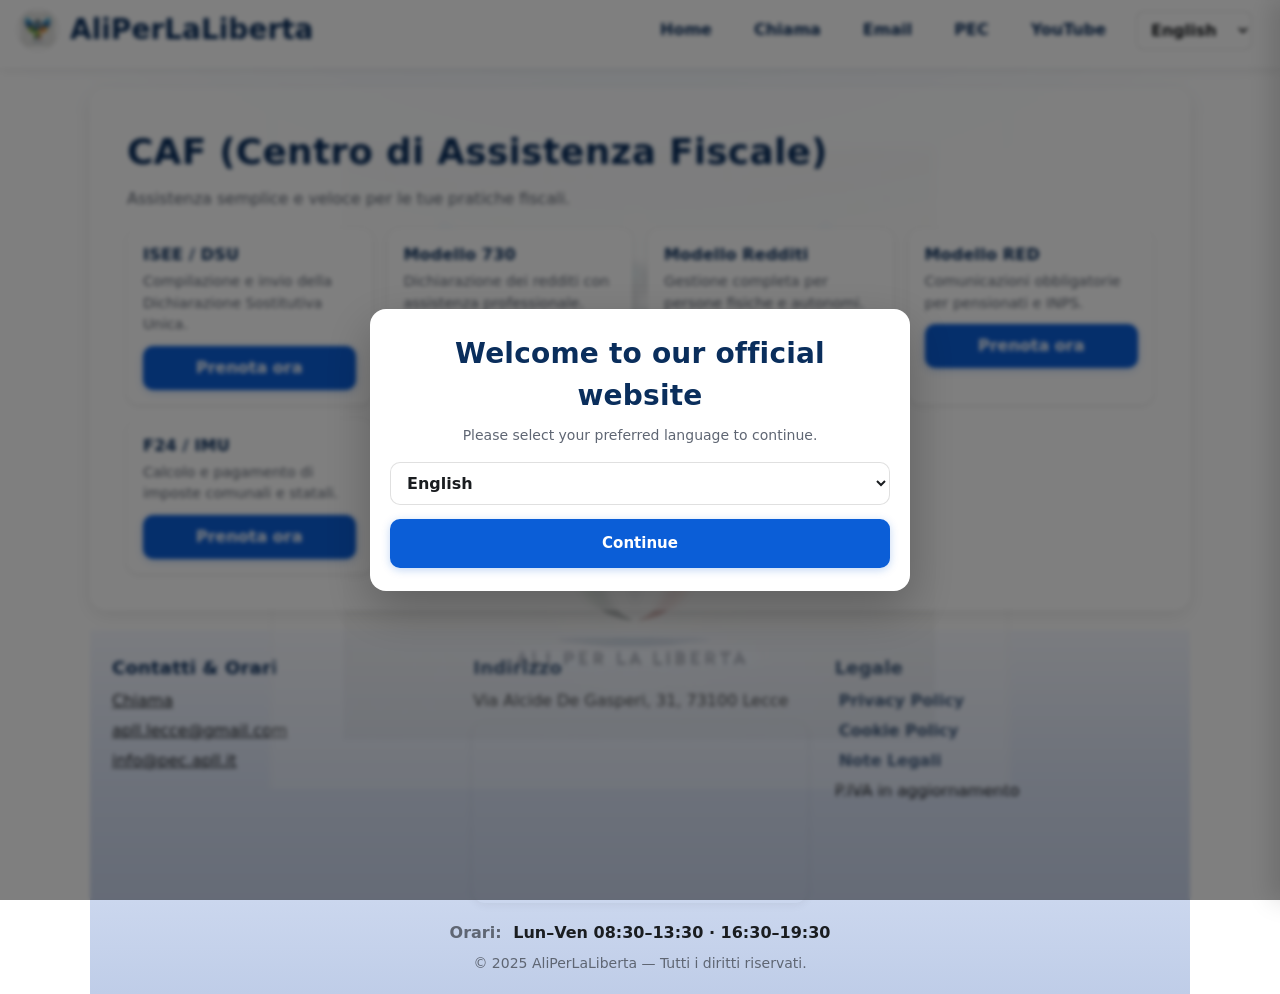
==== caf/index.html @ 2d571944 "Add files via upload" ====
<!-- index.html -->
<!DOCTYPE html>
<html lang="it">
<head>
  <meta charset="utf-8" />
  <meta name="viewport" content="width=device-width, initial-scale=1" />
  <title data-i18n="nav.brand">AliPerLaLiberta — CAF · Patronato</title>
  <meta name="description" content="AliPerLaLiberta — CAF, Patronato, Assistenza Legale, Corsi, Creazione Siti Web, Biglietti & E-Visa." />
  <link rel="preconnect" href="https://www.google.com" crossorigin>
  <link rel="preconnect" href="https://maps.googleapis.com" crossorigin>
  <link rel="preconnect" href="https://maps.gstatic.com" crossorigin>
  <!-- Styles: main.css imports base / navbar / drawer / hero / welcome (+ footer.css already imported by you) -->
  <link rel="stylesheet" href="../css/main.css" />
</head>
<body>

  <!-- First-visit Welcome Overlay (language preselect, saves on Continue) -->
  <div id="welcomeOverlay" class="welcome-overlay" hidden>
    <div class="welcome-card" role="dialog" aria-modal="true" aria-labelledby="welcomeTitle">
      <h2 id="welcomeTitle">Welcome to our official website</h2>
      <p class="welcome-note">Please select your preferred language to continue.</p>

      <label for="welcomeLang" class="sr-only">Select language</label>              
      <select id="welcomeLang" class="lang-select" aria-label="Select language"></select>

      <button id="welcomeContinue" class="btn btn-primary welcome-continue">Continue</button>
    </div>
  </div>

  <div class="page">
    <!-- Site Header / Navbar -->
    <header class="site-header" role="banner">
      <nav class="navbar" aria-label="Primary">
        <!-- Left: Logo + Brand -->
        <div class="nav-left">
          <a class="brand-logo" href="/" aria-label="AliPerLaLiberta Home">
            <img src="../logo.jpeg" alt="AliPerLaLiberta logo" decoding="async" />
          </a>
          <span class="brand-name" data-i18n="nav.brand">AliPerLaLiberta</span>
        </div>

        <!-- Center: Desktop links (with desktop language selector inside the list for alignment) -->
        <div class="nav-center">
  <ul class="nav-links" aria-label="Primary links">
    <!-- 1) Home -->
    <li>
      <a href="https://aliperlaliberta.it/" data-i18n="nav.home">
        Home
      </a>
    </li>

    <!-- 2) Call / Orari -->
     <li>
  <a
    href="#"
    data-i18n="nav.call"
    data-call-link
    data-phone="+393318358086"
  >
    Chiama
  </a>
</li>


    <!-- 3) Email -->
    <li>
      <a href="mailto:apll.lecce@gmail.com" data-i18n="nav.email">
        Email
      </a>
    </li>

    <!-- 4) PEC -->
    <li>
      <a href="mailto:info@pec.apll.it" data-i18n="nav.pec">
        PEC
      </a>
    </li>

    <!-- 5) YouTube -->
    <li>
      <a href="https://www.youtube.com/@Ramkulhari73100"
         target="_blank" rel="noopener"
         data-i18n="nav.youtube">
        YouTube
      </a>
    </li>

    <!-- Language selector same as before -->
    <li>
      <label for="langSelectDesktop" class="sr-only">Select language</label>
      <select id="langSelectDesktop" class="lang-select lang-desktop" aria-label="Select language"></select>
    </li>
  </ul>
</div>


        <!-- Right: Hamburger (hidden ≥ 992px via CSS) -->
        <div class="nav-right" style="display:flex; align-items:center; gap:10px;">
          <button class="menu-toggle" id="menuToggle"
                  aria-label="Open menu" aria-controls="mobileDrawer"
                  aria-expanded="false">
            <span class="menu-icon" aria-hidden="true"></span>
          </button>
        </div>
      </nav>
    </header>

    <!-- Mobile Drawer + Overlay -->
    <div class="overlay" id="overlay" hidden></div>
    <aside class="drawer" id="mobileDrawer" aria-hidden="true" aria-label="Menu">
      <button class="drawer-close" id="drawerClose" data-i18n-attr="aria-label:drawer.close">×</button>

      <!-- Mobile language selector -->
      <label for="langSelectMobile" class="sr-only">Select language</label>
      <select id="langSelectMobile" class="lang-select lang-mobile" aria-label="Select language"></select>

      <ul class="drawer-links">
  <!-- 1) Home -->
  <li>
    <a href="https://aliperlaliberta.it/" data-i18n="nav.home">
      Home
    </a>
  </li>

  <!-- 2) Call / Orari -->
<!-- Desktop navbar -->
<li>
  <a
    href="#"
    data-i18n="nav.call"
    data-call-link
    data-phone="+393318358086"
  >
    Chiama
  </a>
</li>


  <!-- 3) Email -->
  <li>
    <a href="mailto:apll.lecce@gmail.com" data-i18n="nav.email">
      Email
    </a>
  </li>

  <!-- 4) PEC -->
  <li>
    <a href="mailto:info@pec.apll.it" data-i18n="nav.pec">
      PEC
    </a>
  </li>

  <!-- 5) YouTube -->
  <li>
    <a href="https://www.youtube.com/@Ramkulhari73100"
       target="_blank" rel="noopener"
       data-i18n="nav.youtube">
      YouTube
    </a>
  </li>
</ul>

    </aside>

    <!-- Main Content -->
    <!-- Main CAF content -->
<!-- Main CAF Content (fully isolated) -->
<main id="cafMain" class="caf-section" role="main" data-page="caf">
  <section class="caf-hero">
    <div class="caf-hero-card">
      <h1 data-i18n="caf.title">CAF (Centro di Assistenza Fiscale)</h1>
      <p data-i18n="caf.desc">Assistenza semplice e veloce per le tue pratiche fiscali.</p>

      <div class="caf-services-grid">
        <div class="caf-service-card">
          <h3>ISEE / DSU</h3>
          <p data-i18n="caf.services.isee">Compilazione e invio della Dichiarazione Sostitutiva Unica.</p>
          <button class="btn btn-caf-primary js-reservation-btn" data-service="ISEE / DSU" data-i18n="caf.button.book">Prenota ora</button>
        </div>

        <div class="caf-service-card">
          <h3>Modello 730</h3>
          <p data-i18n="caf.services.730">Dichiarazione dei redditi con assistenza professionale.</p>
          <button class="btn btn-caf-primary js-reservation-btn" data-service="Modello 730" data-i18n="caf.button.book">Prenota ora</button>
        </div>

        <div class="caf-service-card">
          <h3>Modello Redditi</h3>
          <p data-i18n="caf.services.redditi">Gestione completa per persone fisiche e autonomi.</p>
          <button class="btn btn-caf-primary js-reservation-btn" data-service="Modello Redditi" data-i18n="caf.button.book">Prenota ora</button>
        </div>

        <div class="caf-service-card">
          <h3>Modello RED</h3>
          <p data-i18n="caf.services.red">Comunicazioni obbligatorie per pensionati e INPS.</p>
          <button class="btn btn-caf-primary js-reservation-btn" data-service="Modello RED" data-i18n="caf.button.book">Prenota ora</button>
        </div>

        <div class="caf-service-card">
          <h3>F24 / IMU</h3>
          <p data-i18n="caf.services.f24">Calcolo e pagamento di imposte comunali e statali.</p>
          <button class="btn btn-caf-primary js-reservation-btn" data-service="F24 / IMU" data-i18n="caf.button.book">Prenota ora</button>
        </div>

        <div class="caf-service-card">
          <h3>Bonus & Incentivi</h3>
          <p data-i18n="caf.services.bonus">Supporto per richiedere bonus e agevolazioni fiscali.</p>
          <button class="btn btn-caf-primary js-reservation-btn" data-service="Bonus e Incentivi" data-i18n="caf.button.book">Prenota ora</button>
        </div>
      </div>
    </div>
  </section>
</main>



    <!-- ===== Site Footer (Contacts + Legal) ===== -->
    <footer class="site-footer" role="contentinfo">
      <div class="footer-grid">
        <!-- Contacts & Hours -->
        <section class="footer-col footer-contacts" aria-labelledby="footerContactsTitle">
          <h2 id="footerContactsTitle" class="footer-title" data-i18n="footer.title.contacts">Contatti & Orari</h2>

          <!-- Address + Embedded Map (tap opens chooser) -->
          <div class="footer-address">
            <span class="footer-label" data-i18n="footer.address.label">Indirizzo:</span>
            <span class="footer-address-text">Via Alcide De Gasperi, 31, 73100 Lecce</span>
          </div>

          <div class="footer-map-box" style="position:relative; border-radius:12px; overflow:hidden; margin:10px 0 12px; box-shadow:0 2px 10px rgba(0,0,0,.06);">
            <iframe
              id="mapFrame"
              title="Mappa - Via Alcide De Gasperi, 31, 73100 Lecce"
              data-src="https://www.google.com/maps?q=Via%20Alcide%20De%20Gasperi%2C%2031%2C%2073100%20Lecce&hl=it&z=16&output=embed"
              width="100%"
              height="220"
              style="border:0;display:block;border-radius:12px;"
              loading="eager"
              referrerpolicy="no-referrer-when-downgrade"
              src="about:blank">
            </iframe>

            <!-- Transparent overlay → opens Maps chooser (Google/Apple) -->
            <button
              type="button"
              class="footer-map-overlay"
              data-i18n-attr="aria-label:footer.maps.openwith"
              aria-label="Apri con…"
              data-map-chooser
              data-map-google="https://maps.app.goo.gl/eJmhAThQfqbwZrKE8?g_st=ipc"
              data-map-apple="https://maps.apple/p/NFc~oUCVCPecKK"
              style="position:absolute; inset:0; background:transparent; border:0; cursor:pointer;">
            </button>
          </div>

          <ul class="footer-contact-list">
<li>
    <i class="fa-solid fa-phone"></i>
    <a
    href="#"
    data-i18n="nav.call"
    data-call-link
    data-phone="+393318358086"
  >
    Chiama
  </a>
</li>
<li>
    <i class="fa-solid fa-envelope"></i>
    <a href="mailto:apll.lecce@gmail.com">apll.lecce@gmail.com</a>
</li>
<li>
    <i class="fa-solid fa-file"></i>
    <a href="mailto:info@pec.apll.it">info@pec.apll.it</a>
</li>

          </ul>

          <p class="footer-hours">
            <span class="footer-label" data-i18n="footer.hours.label">Orari:</span>
            <span data-i18n="footer.hours.value">Lun–Ven 08:30–13:30 · 16:30–19:30</span>
          </p>
        </section>

        <!-- Legal -->
        <section class="footer-col footer-legal" aria-labelledby="footerLegalTitle">
          <h2 id="footerLegalTitle" class="footer-title" data-i18n="footer.title.legal">Legale</h2>
          <ul class="footer-list">
            <li><a href="privacy.html" data-i18n="footer.privacy">Privacy Policy</a></li>
            <li><a href="cookies.html" data-i18n="footer.cookies">Cookie Policy</a></li>
            <li><a href="notelegali.html" data-i18n="footer.legalnotes">Note Legali</a></li>
            <li><span class="footer-piva" data-i18n="footer.piva">P.IVA in aggiornamento</span></li>
          </ul>

          <!-- Copyright -->
          <p class="footer-copy" style="margin-top:10px;">
            <span data-i18n="footer.copyright">
              © 2025 AliPerLaLiberta — Tutti i diritti riservati.
            </span>
          </p>
        </section>
      </div>

      <!-- Maps chooser dialog -->
      <div class="footer-maps-dialog" id="footerMapsDialog" hidden role="dialog" aria-modal="true" aria-labelledby="footerMapsTitle">
        <div class="footer-maps-card">
          <h3 id="footerMapsTitle" data-i18n="footer.maps.openwith">Apri con…</h3>
          <div class="footer-maps-actions">
            <a class="btn footer-open-google" data-i18n="footer.maps.google" target="_blank" rel="noopener">Google Maps</a>
            <a class="btn footer-open-apple" data-i18n="footer.maps.apple" target="_blank" rel="noopener">Apple Maps</a>
          </div>
          <label class="footer-remember">
            <input type="checkbox" id="footerMapsRemember" />
            <span data-i18n="footer.maps.remember">Ricorda la scelta</span>
          </label>
          <button class="footer-maps-close" type="button" aria-label="Chiudi">×</button>
        </div>
      </div>
    </footer>
  </div>

  <!-- ===== Desktop Footer (separate markup) ===== -->
<footer class="site-footer-desktop" role="contentinfo" aria-label="Site Footer (Desktop)">
  <div class="desk-footer">
    <div class="desk-footer__grid">
      
      <!-- Left: Contacts -->
      <section class="desk-col desk-contacts" aria-labelledby="deskContactsTitle">
        <h2 id="deskContactsTitle" class="desk-title" data-i18n="footer.title.contacts">Contatti & Orari</h2>
        <ul class="desk-contact-list">
<li>
    <i class="fa-solid fa-phone"></i> 
    <a
    href="#"
    data-i18n="nav.call"
    data-call-link
    data-phone="+393318358086"
  >
    Chiama
  </a>
</li>
<li>
    <i class="fa-solid fa-envelope"></i> 
    <a href="mailto:apll.lecce@gmail.com">apll.lecce@gmail.com</a>
</li>
<li>
    <i class="fa-solid fa-file"></i>
    <a href="mailto:info@pec.apll.it">info@pec.apll.it</a>
</li>

        </ul>
      </section>

      <!-- Center: Address + Map -->
      <section class="desk-col desk-map" aria-labelledby="deskMapTitle">
        <h2 id="deskMapTitle" class="desk-title" data-i18n="footer.address.label">Indirizzo</h2>
        <p class="desk-address">
          <span class="footer-address-text">Via Alcide De Gasperi, 31, 73100 Lecce</span>
        </p>

        <div class="desk-map-box">
          <iframe
            id="mapFrameDesktop"
            title="Mappa - Via Alcide De Gasperi, 31, 73100 Lecce"
            data-src="https://www.google.com/maps?q=Via%20Alcide%20De%20Gasperi%2C%2031%2C%2073100%20Lecce&hl=it&z=16&output=embed"
            width="100%" height="200"
            style="border:0;display:block;border-radius:12px;"
            loading="eager"
            referrerpolicy="no-referrer-when-downgrade"
            src="about:blank">
          </iframe>

          <!-- Uses the SAME global dialog already in DOM -->
          <button
            type="button"
            class="desk-map-overlay"
            data-i18n-attr="aria-label:footer.maps.openwith"
            aria-label="Apri con…"
            data-map-chooser
            data-map-google="https://maps.app.goo.gl/eJmhAThQfqbwZrKE8?g_st=ipc"
            data-map-apple="https://maps.apple/p/NFc~oUCVCPecKK">
          </button>
        </div>
      </section>

      <!-- Right: Legal -->
      <section class="desk-col desk-legal" aria-labelledby="deskLegalTitle">
        <h2 id="deskLegalTitle" class="desk-title" data-i18n="footer.title.legal">Legale</h2>
        <ul class="desk-legal-list">
          <li><a href="privacy.html" data-i18n="footer.privacy">Privacy Policy</a></li>
          <li><a href="cookies.html" data-i18n="footer.cookies">Cookie Policy</a></li>
          <li><a href="notelegali.html" data-i18n="footer.legalnotes">Note Legali</a></li>
          <li><span class="footer-piva" data-i18n="footer.piva">P.IVA in aggiornamento</span></li>
        </ul>
      </section>
    </div>

    <!-- Bottom: Hours centered -->
    <p class="desk-hours">
      <strong><span class="footer-label" data-i18n="footer.hours.label">Orari:</span>
      <span data-i18n="footer.hours.value">Lun–Ven 08:30–13:30 · 16:30–19:30</span></strong>
    </p>

    <p class="desk-copy">
      <span data-i18n="footer.copyright">© 2025 AliPerLaLiberta — Tutti i diritti riservati.</span>
    </p>
  </div>
</footer>
  <!-- Scripts: config → navbar → i18n → welcome → footer → share -->
  <script src="../js/config.js" defer></script>
  <script src="../js/navbar.js" defer></script>
  <script src="../js/i18n.js" defer></script>
  <script src="../js/welcome.js" defer></script>
  <script src="../js/footer.js" defer></script>
  <script src="../js/share.js" defer></script>
<script src="../js/caf.js" defer></script>
  <script src="../js/reservation.js" defer></script>



</body>
</html>
---- css/main.css ----
@import url('base.css');
@import url('navbar.css');
@import url('drawer.css');
@import url('hero.css');
@import url('welcome.css');
@import url('footer.css');
@import url('caf.css');
@import url('patronato.css');
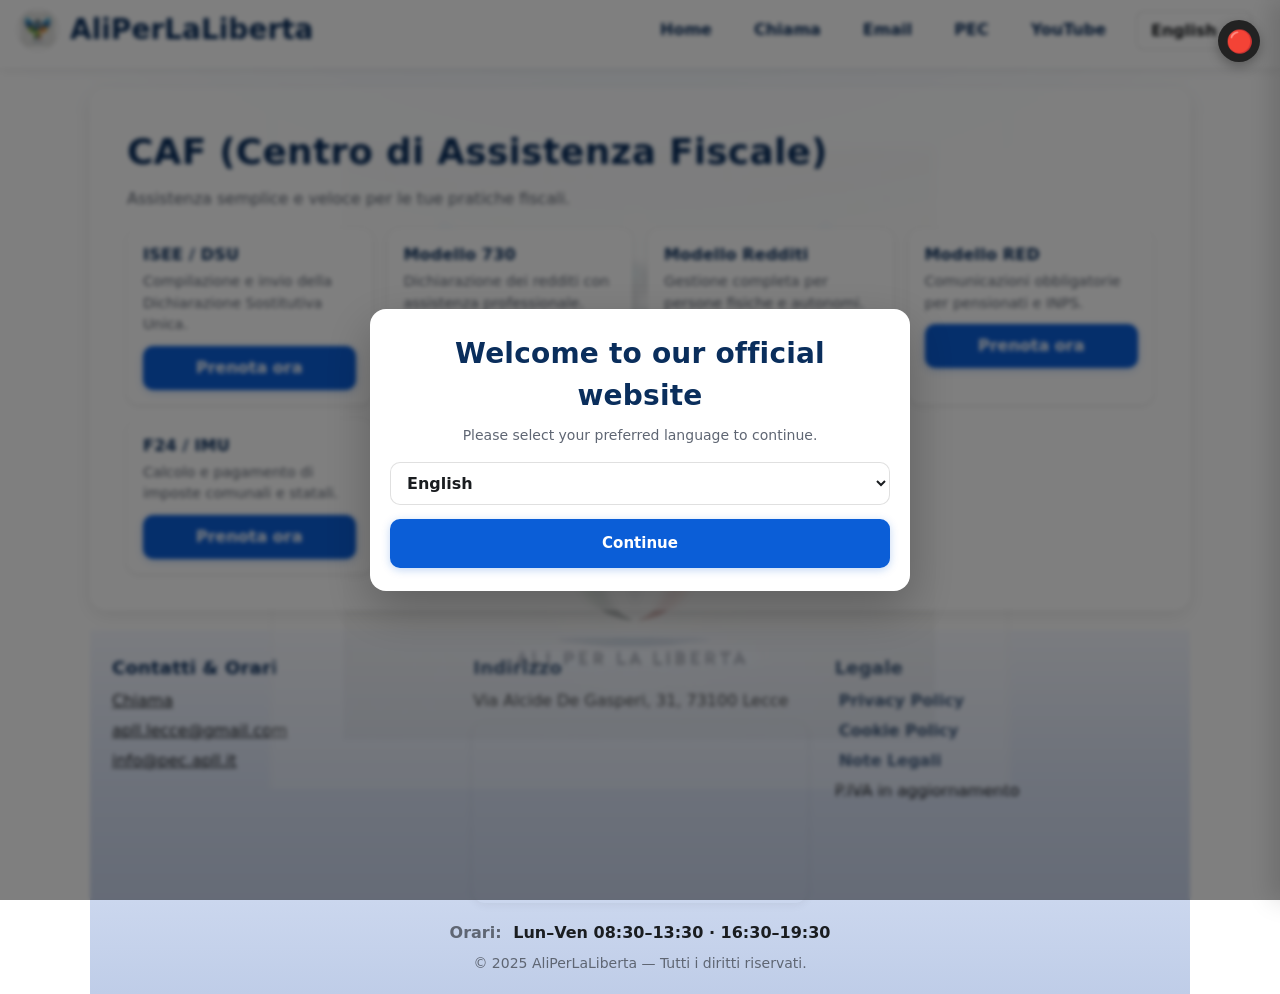
==== commit 6f04c0c2: "Add files via upload" ====
--- a/caf/index.html
+++ b/caf/index.html
@@ -11,6 +11,7 @@
   <link rel="preconnect" href="https://maps.gstatic.com" crossorigin>
   <!-- Styles: main.css imports base / navbar / drawer / hero / welcome (+ footer.css already imported by you) -->
   <link rel="stylesheet" href="../css/main.css" />
+  <link rel="stylesheet" href="../css/allform.css">
 </head>
 <body>
 
@@ -406,15 +407,25 @@
     </p>
   </div>
 </footer>
-  <!-- Scripts: config → navbar → i18n → welcome → footer → share -->
-  <script src="../js/config.js" defer></script>
-  <script src="../js/navbar.js" defer></script>
-  <script src="../js/i18n.js" defer></script>
-  <script src="../js/welcome.js" defer></script>
-  <script src="../js/footer.js" defer></script>
-  <script src="../js/share.js" defer></script>
+
+<script src="../js/config.js" defer></script>
+<script src="../js/i18n.js" defer></script>
+<script src="../js/navbar.js" defer></script>
+<script src="../js/footer.js" defer></script>
+<script src="../js/welcome.js" defer></script>
+
+<!-- Server status + UI -->
+<script src="../js/serverMan.js" defer></script>
+<script src="../js/statusBall.js" defer></script>
+<script src="../js/reload.js" defer></script>
+
+<!-- Form Loader (Book Now handler) -->
+<script src="../js/loadForm.js" defer></script>
+
+<!-- Page-specific scripts -->
 <script src="../js/caf.js" defer></script>
-  <script src="../js/reservation.js" defer></script>
+
+<script src="../js/share.js" defer></script>
 
 
 
--- a/css/main.css
+++ b/css/main.css
@@ -6,3 +6,4 @@
 @import url('footer.css');
 @import url('caf.css');
 @import url('patronato.css');
+@import url('legalassistance.css');
--- a/css/allform.css
+++ b/css/allform.css
@@ -0,0 +1,249 @@
+/* =========================================================
+   allform.css — Premium UI (merged: advanced + fallback)
+   ========================================================= */
+
+/* ===== OVERLAYS (fullscreen, animated) ===== */
+#apllFormOverlay,
+#fallbackFormOverlay {
+  position: fixed;
+  inset: 0;
+  display: flex;
+  align-items: center;
+  justify-content: center;
+  background: rgba(10, 16, 35, 0.70);
+  backdrop-filter: blur(6px);
+  -webkit-backdrop-filter: blur(6px);
+  z-index: 999999;
+
+  opacity: 0;
+  visibility: hidden;
+  pointer-events: none;
+  transition: opacity 220ms ease, visibility 220ms ease;
+}
+
+#apllFormOverlay.is-visible,
+#fallbackFormOverlay.is-visible {
+  opacity: 1;
+  visibility: visible;
+  pointer-events: auto;
+}
+
+/* ===== FORM BOX (card, gradient, animated) ===== */
+#apllFormBox {
+  position: relative;
+  width: 92%;
+  max-width: 420px;
+  border-radius: 18px;
+  padding: 20px 18px 18px;
+  background: radial-gradient(120% 180% at 0% 0%, rgba(255,255,255,0.95) 0%, rgba(255,255,255,0.85) 45%, rgba(245,248,255,0.96) 100%),
+              linear-gradient(180deg, #f5f8ff 0%, #dbe4f6 40%, #bfcde8 100%);
+  box-shadow:
+    0 18px 45px rgba(0, 0, 0, 0.30),
+    0 0 0 1px rgba(255,255,255,0.45);
+  overflow: hidden;
+  -webkit-overflow-scrolling: touch;
+
+  transform: translateY(14px) scale(0.96);
+  opacity: 0;
+  transition: transform 220ms cubic-bezier(0.16, 1, 0.3, 1),
+              opacity 220ms cubic-bezier(0.16, 1, 0.3, 1);
+}
+
+#apllFormOverlay.is-visible #apllFormBox,
+#fallbackFormOverlay.is-visible #apllFormBox {
+  transform: translateY(0) scale(1);
+  opacity: 1;
+}
+
+/* Reduce motion */
+@media (prefers-reduced-motion: reduce) {
+  #apllFormOverlay,
+  #fallbackFormOverlay,
+  #apllFormBox {
+    transition: none !important;
+  }
+}
+
+/* ===== TOP CHIP ===== */
+#apllFormChip {
+  display: inline-flex;
+  align-items: center;
+  gap: 6px;
+  padding: 3px 10px;
+  border-radius: 999px;
+  background: rgba(10, 46, 92, 0.06);
+  color: #0A2E5C;
+  font-size: 11px;
+  font-weight: 600;
+  letter-spacing: .03em;
+  text-transform: uppercase;
+  margin-bottom: 6px;
+}
+
+#apllFormChipDot {
+  width: 7px;
+  height: 7px;
+  border-radius: 50%;
+  background: #22c55e;
+  box-shadow: 0 0 0 4px rgba(34,197,94,0.25);
+}
+
+/* ===== HEADING & SUBTEXT ===== */
+#apllFormBox h2 {
+  margin: 3px 0 4px;
+  font-size: 22px;
+  font-weight: 750;
+  color: #0A2E5C;
+  letter-spacing: .02em;
+}
+
+#apllFormSubtitle {
+  font-size: 13px;
+  margin: 0 0 14px;
+  color: #4c5564;
+}
+
+/* ===== CLOSE ICON ===== */
+#apllCloseIcon {
+  position: absolute;
+  top: 10px;
+  right: 10px;
+  width: 30px;
+  height: 30px;
+  border-radius: 999px;
+  border: none;
+  background: rgba(255,255,255,0.9);
+  box-shadow: 0 2px 8px rgba(15,23,42,0.20);
+  color: #111827;
+  font-size: 18px;
+  display: inline-flex;
+  align-items: center;
+  justify-content: center;
+  cursor: pointer;
+  transition: transform 120ms ease, box-shadow 120ms ease, background-color 120ms ease;
+}
+
+#apllCloseIcon:hover {
+  transform: translateY(-1px);
+  background: #ffffff;
+  box-shadow: 0 4px 12px rgba(15,23,42,0.26);
+}
+
+#apllCloseIcon:active {
+  transform: translateY(0);
+  box-shadow: 0 1px 4px rgba(15,23,42,0.18);
+}
+
+/* ===== FORM FIELDS ===== */
+#apllForm {
+  margin-top: 4px;
+}
+
+#apllForm label {
+  display: block;
+  margin: 7px 0 3px;
+  font-size: 12px;
+  font-weight: 600;
+  color: #1f2933;
+}
+
+#apllForm small {
+  font-size: 11px;
+  color: #6b7280;
+}
+
+#apllForm input,
+#apllForm select {
+  width: 100%;
+  padding: 9px 11px;
+  border-radius: 9px;
+  border: 1px solid #c8ced8;
+  font-size: 16px !important;
+  background: rgba(255,255,255,0.96);
+  transition: border-color 120ms ease, box-shadow 120ms ease, background-color 120ms ease;
+}
+
+#apllForm input:focus,
+#apllForm select:focus {
+  outline: none;
+  border-color: #2563eb;
+  box-shadow: 0 0 0 1px rgba(37, 99, 235, 0.40);
+  background: #ffffff;
+}
+
+#apllForm input[type="date"] {
+  appearance: none;
+  -webkit-appearance: none;
+  height: 40px;
+}
+
+/* Weekend disabled */
+#apllTime.apll-closed {
+  background: #f3f4f6 !important;
+  color: #9ca3af;
+  cursor: not-allowed;
+}
+
+/* ===== BUTTONS ===== */
+#apllSubmit,
+#apllClose {
+  width: 100%;
+  padding: 11px 14px;
+  margin-top: 10px;
+  border-radius: 999px;
+  font-size: 15px;
+  font-weight: 700;
+  border: none;
+  cursor: pointer;
+  display: inline-flex;
+  align-items: center;
+  justify-content: center;
+  gap: 6px;
+  transition: transform 80ms ease, box-shadow 120ms ease, filter 120ms ease, background-color 120ms ease;
+}
+
+#apllSubmit {
+  background: linear-gradient(135deg, #2563eb, #1d4ed8);
+  color: #ffffff;
+  box-shadow: 0 7px 18px rgba(37, 99, 235, 0.38);
+}
+
+#apllSubmit:hover {
+  filter: brightness(0.97);
+  box-shadow: 0 9px 22px rgba(37, 99, 235, 0.45);
+  transform: translateY(-1px);
+}
+
+#apllSubmit:active {
+  transform: translateY(0);
+  box-shadow: 0 3px 10px rgba(37, 99, 235, 0.35);
+}
+
+#apllClose {
+  background: rgba(255,255,255,0.9);
+  color: #0f172a;
+  border: 1px solid rgba(148,163,184,0.7);
+  box-shadow: 0 3px 8px rgba(15,23,42,0.16);
+}
+
+#apllClose:hover {
+  background: #ffffff;
+  box-shadow: 0 5px 12px rgba(15,23,42,0.22);
+  transform: translateY(-1px);
+}
+
+#apllClose:active {
+  transform: translateY(0);
+  box-shadow: 0 2px 6px rgba(15,23,42,0.18);
+}
+
+/* ===== Mobile ===== */
+@media (max-width: 480px) {
+  #apllFormBox {
+    padding: 18px 14px 16px;
+    border-radius: 16px;
+  }
+  #apllFormBox h2 {
+    font-size: 20px;
+  }
+}
